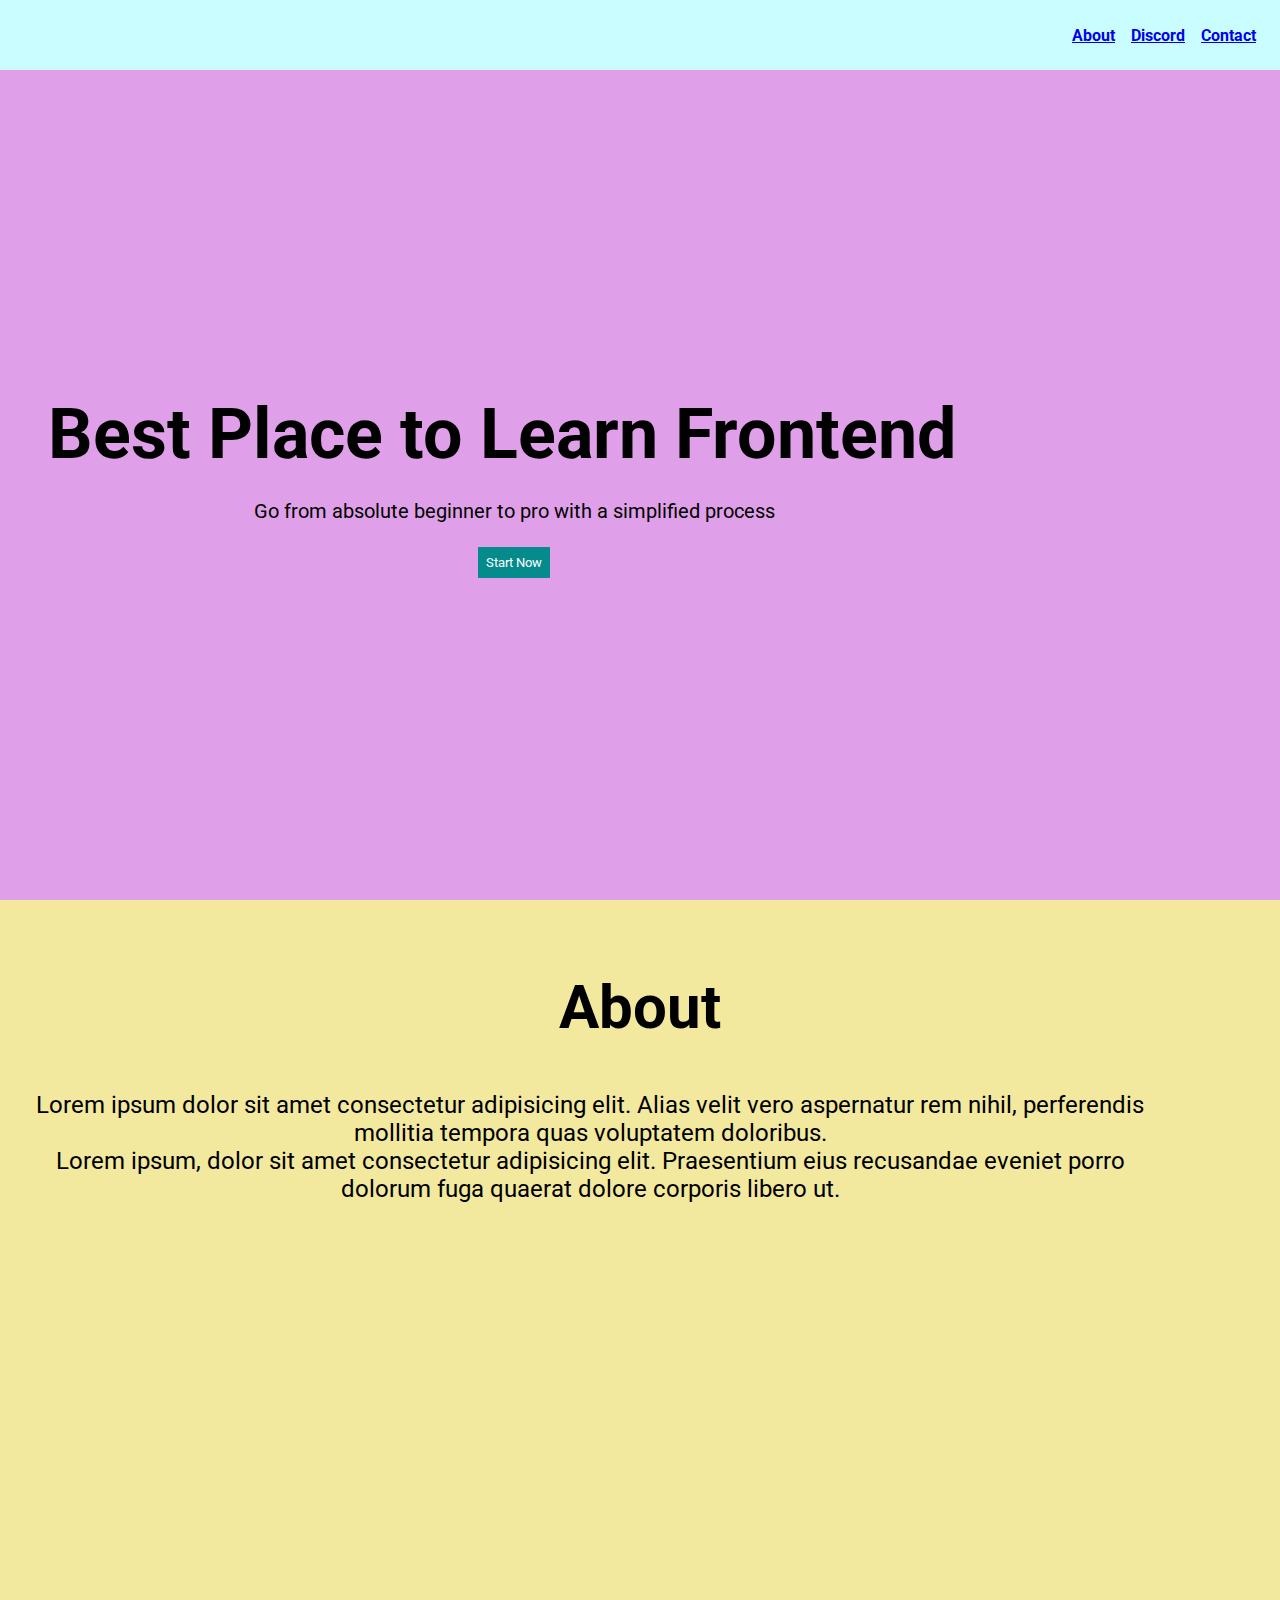
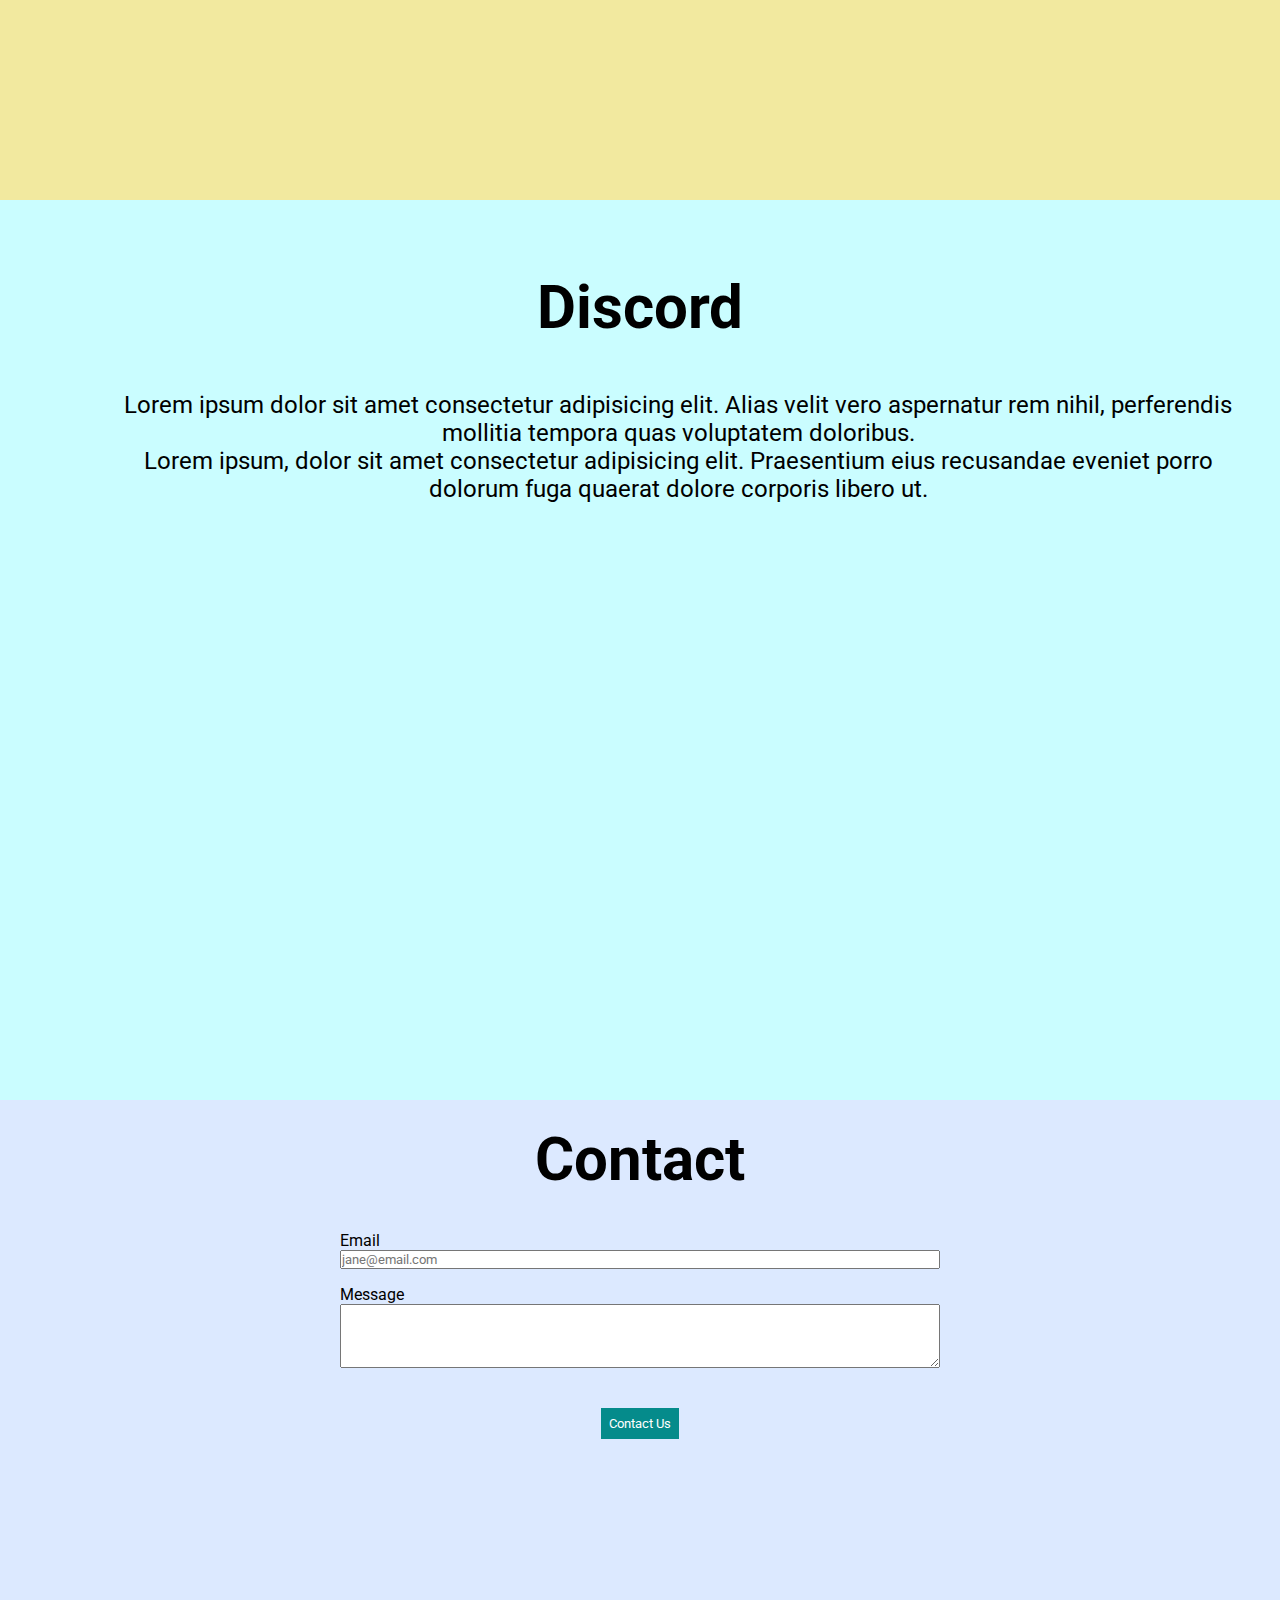
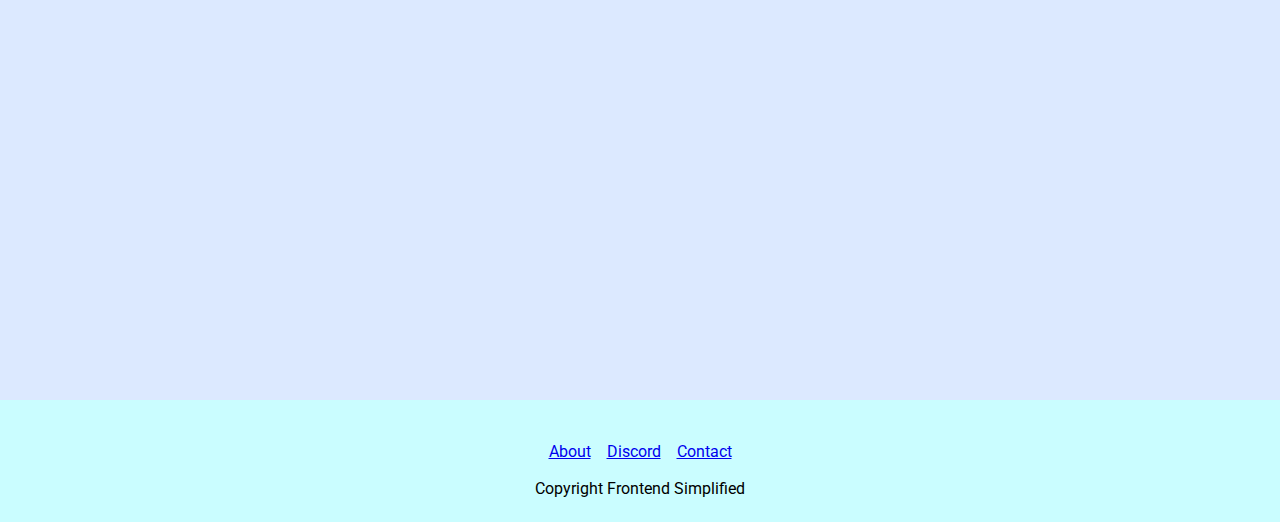
==== index.html @ 06feca34 "push rework of mini project" ====
<!DOCTYPE html>
<html lang="en">
  <head>
    <meta charset="UTF-8" />
    <meta name="viewport" content="width=device-width, initial-scale=1.0" />
    <title>Document</title>
   <link rel="stylesheet" href="style.css">
   <link rel="preconnect" href="https://fonts.googleapis.com" />
   <link rel="preconnect" href="https://fonts.gstatic.com" crossorigin />
   <link
     href="https://fonts.googleapis.com/css2?family=Roboto:ital,wght@0,100;0,300;0,400;0,500;0,700;0,900;1,100;1,300;1,400;1,500;1,700;1,900&display=swap"
     rel="stylesheet" />
  </head>
  <body>
    <section>
      <nav>
        <img src="./assets/FES.svg" alt="" class="logo"/>
        <ul class="ul">
          <li class="li"><a href="#about">About</a></li>
          <li class="li"><a href="#discord">Discord</a></li>
          <li class="li"><a href="#contact">Contact</a></li>
        </ul>
      </nav>

      <header id="header">
        <div class="row">
        <h1 class="h1">Best Place to Learn Frontend</h1>        
        <div class="home__description">
          <p class="subheader">Go from absolute beginner to pro with a simplified process</p>
          <button class="home__description--button">Start Now</button>
        </div>
      </div>
        <figure class="img__wrapper">
          <img src="../assets/laptop.png" alt=""  class="img__1"/>
        </figure>
      </header>
    </section>

    <main>
      <section id="about">
        <h2 class="h2">About</h2>
        <div class="about__row">
        <div class="section__description" >
        <div class="section__description--wrapper">
          <p class="section__description--para" >
            Lorem ipsum dolor sit amet consectetur adipisicing elit. Alias velit vero aspernatur rem nihil, perferendis mollitia tempora quas voluptatem doloribus.
          </p>
          <p class="section__description--para">
           Lorem ipsum, dolor sit amet consectetur adipisicing elit. Praesentium eius recusandae eveniet porro dolorum fuga quaerat dolore corporis libero ut.
          </p>
        </div>
      </div>
          <figure class="img__wrapper">
           <img src="../assets/about.jpg" alt="" class="about__img--wrapper" >
          </figure>  
        </div>
      </div>
      </section>

    <section id="discord">  
      <h2 class="h2">Discord</h2>
      <div class="discord__description">
      <figure class="img__wrapper">
        <img src="./assets/discord.png" alt="" class="discord__img">
      </figure>
      <div class="section__description">
        <p class="section__description--para">
         Lorem ipsum dolor sit amet consectetur adipisicing elit. Alias velit vero aspernatur rem nihil, perferendis mollitia tempora quas voluptatem doloribus.
       </p>
       <p class="section__description--para">
         Lorem ipsum, dolor sit amet consectetur adipisicing elit. Praesentium eius recusandae eveniet porro dolorum fuga quaerat dolore corporis libero ut.
       </p>
      </div>
  </div>
    </section>

    <section id="contact">
      <h2 class="h2">Contact</h2>

    <div class="form">
      <form action="">
        <div class="email">
         <span>Email</span>
         <input type="email" placeholder="jane@email.com">
        </div>
        <div class="message">
         <span>Message</span>
         <textarea name="message" id="message"></textarea> 
        </div> 
      </form>
    </div>
    <div class="button">
    <button class="contact__button">
      Contact Us
    </button>
  </div>
  </div>
    </section>
    </main>
  
  <Footer>
    <div class="footer">
    <img src="../assets/fes.svg" alt="" class="footer__logo"/>
    <ul class="footer__link">
      <li class="li"><a href="#about">About</a></li>
      <li class="li"><a href="#discord">Discord</a></li>
      <li class="li"><a href="#contact">Contact</a></li>
    </ul>
    <p>Copyright Frontend Simplified</p>
  </div>
  </Footer>
  </body>
</html>
---- style.css ----
* {
  padding: 0;
  margin: 0;
  box-sizing: border-box;
  font-family: "Roboto", san-serif;
}

/*

NAV

*/

nav {
  width: auto;
  height: 70px;
  display: flex;
  justify-content: space-between;
  padding: 0 16px;
  background-color: #cafdff;
}
.logo {
  width: 300px;
}
.ul {
  display: flex;
  font-size: 16px;
  font-weight: bold;
  align-items: center;
}

.li {
  padding: 0 8px;
  list-style-type: none;
  color: rgb(0, 0, 0);
 }

/*

HEADER

*/

header {
  background-color: rgb(224, 160, 233);
  height: calc(100vh - 70px);
  padding: 24px 24px;
  display: flex;
}

  .img__wrapper {
  padding-left: 16px;
  display: flex;
  align-items: center;
  justify-content: center;
  }

  .h1 {
    font-size: 70px;
    padding: 0 24px 24px 24px;
  }

  .subheader {
    font-size: 20px;
    font-weight: 400;
    padding: 0 0 24px 24px;
  }

  .home__description {
  display: flex;
  flex-direction: column;
  align-items: center;
  text-align: center;
}

  .home__description--button {
    color: white;
    background-color: rgb(5, 139, 139);
    padding: 8px;
    border: none;
    cursor: pointer;
    margin-left: 24px;
  }

.row {
  display: flex;
  flex-direction: column;
  justify-content: center;
  align-items: center;
}

.img__1 {
  width: 75%;
}

/*

About

*/

#about {
  padding: 48px 0;
  background-color: #f2e99f;
  height: 100vh;
}

.h2 {
  font-size: 60px;
  text-align: center;
  padding: 24px;
}

.about__row {
  display: flex;
  justify-content: center;
  align-items: center;
}

.section__description {
 text-align: center;
 margin: 24px 32px;
}

.section__text--wrapper {
  width: 60%;
  display: flex;
  flex-direction: column;
  align-items: center;
  justify-content: center;
}

.section__description--para {
  font-size: 24px;
  font-weight: 400;
  
}

.about__img--wrapper {
  width: 75%;
  padding: 24px 24px 24px 60px;
  display: flex;
}


/*

Discord

*/

#discord {
    padding: 48px 0;
    background-color: #cafdff;
    height: 100vh;
  }


  .discord__description {
    display: flex;
    align-items: center;
    justify-content: center;
  }

  .discord__img {
    width:70%;
    padding: 60px 0px 0px 60px;
  display: flex;
  justify-content: center;
  align-items: center;
  }

  .discord__text {
    padding: 24px 0;
    font-size: 20px;
  }

/*

Contact

*/

#contact {
   background-color:  #dce9ff;
   height: 100vh;
  }

  .form {
  width: 100%;
  max-width: 600px;
  display: flex;
  flex-direction: column; 
  margin: 0 auto;
  padding: 12px 0 24px 0;
  }

  .input, textarea {
    display: flex;
    flex-direction: column;
    align-items: center;
    justify-content: center;
    padding: 16px 0;
  }

  .button {
    display: flex;
    justify-content: center;
    align-items: center;
  }

  .contact__button {
    color: white;
    background-color: rgb(5, 139, 139);
    padding: 8px;
    border: none;
    cursor: pointer;
  }     

  .email {
    display: flex;
    flex-direction: column;
    margin-bottom: 16px;
  }
  
  .message {
    display: flex;
    flex-direction: column;
    margin-bottom: 16px;
  }



/*

Footer

*/

  .footer {
    background-color: #cafdff;
    height: 100%;
    display: flex;
    flex-direction: column;
    align-items: center;justify-content: center;
    padding: 24px 0;
  }
  .footer__logo {
    align-items: center;
    width: 300px;
  }

  .footer__link {
    display: flex;
    align-items: center;
    padding: 18px 0;
  }

/* SMALL PHONES, TABLETS, LARGE SMARTPHONES*/

@media (max-width: 728px) {

  #header {
    display: flex;
    flex-direction: column;
  }
  
  .row {
    display: flex;
    flex-direction: column;
    align-items: center;
    justify-content: center;
  }

  .home__description {
    margin-bottom: 24px;
    display: flex;
    flex-direction: column;
    align-items: center;
  }

  .home__desription--button {
    max-width: 24px;
  }

  .h1 {
    text-align: center;
    font-size: 60px;
  }

  .subheader {
    text-align: center;
    font-size: 28px;
  }

  ul{
    display: none;
  }     

  .section__description {
    flex-direction: column;
  }

  .section__description--wrapper {
    width: 100%;
  }

  .about__row {
    display: flex;
    flex-direction: column;
    justify-content: center;
    align-items: center;
  }

  .about__img--wrapper {
    width: 70%;
    display: flex;
    justify-content: center;
  }

  .discord__description {
    display: flex;
    flex-direction: column-reverse;
    align-items: center;
    justify-content: center;
  }

  .footer {
    padding: 48px 24px;
  }

  .footer__logo {
    max-width: 360px;
  }

  .footer__link {
    padding: 12px 4px;
    font-size: 18px;
    margin-bottom: 24px;
  }

  .footer__links {
    margin-bottom: 24px;
  }
}
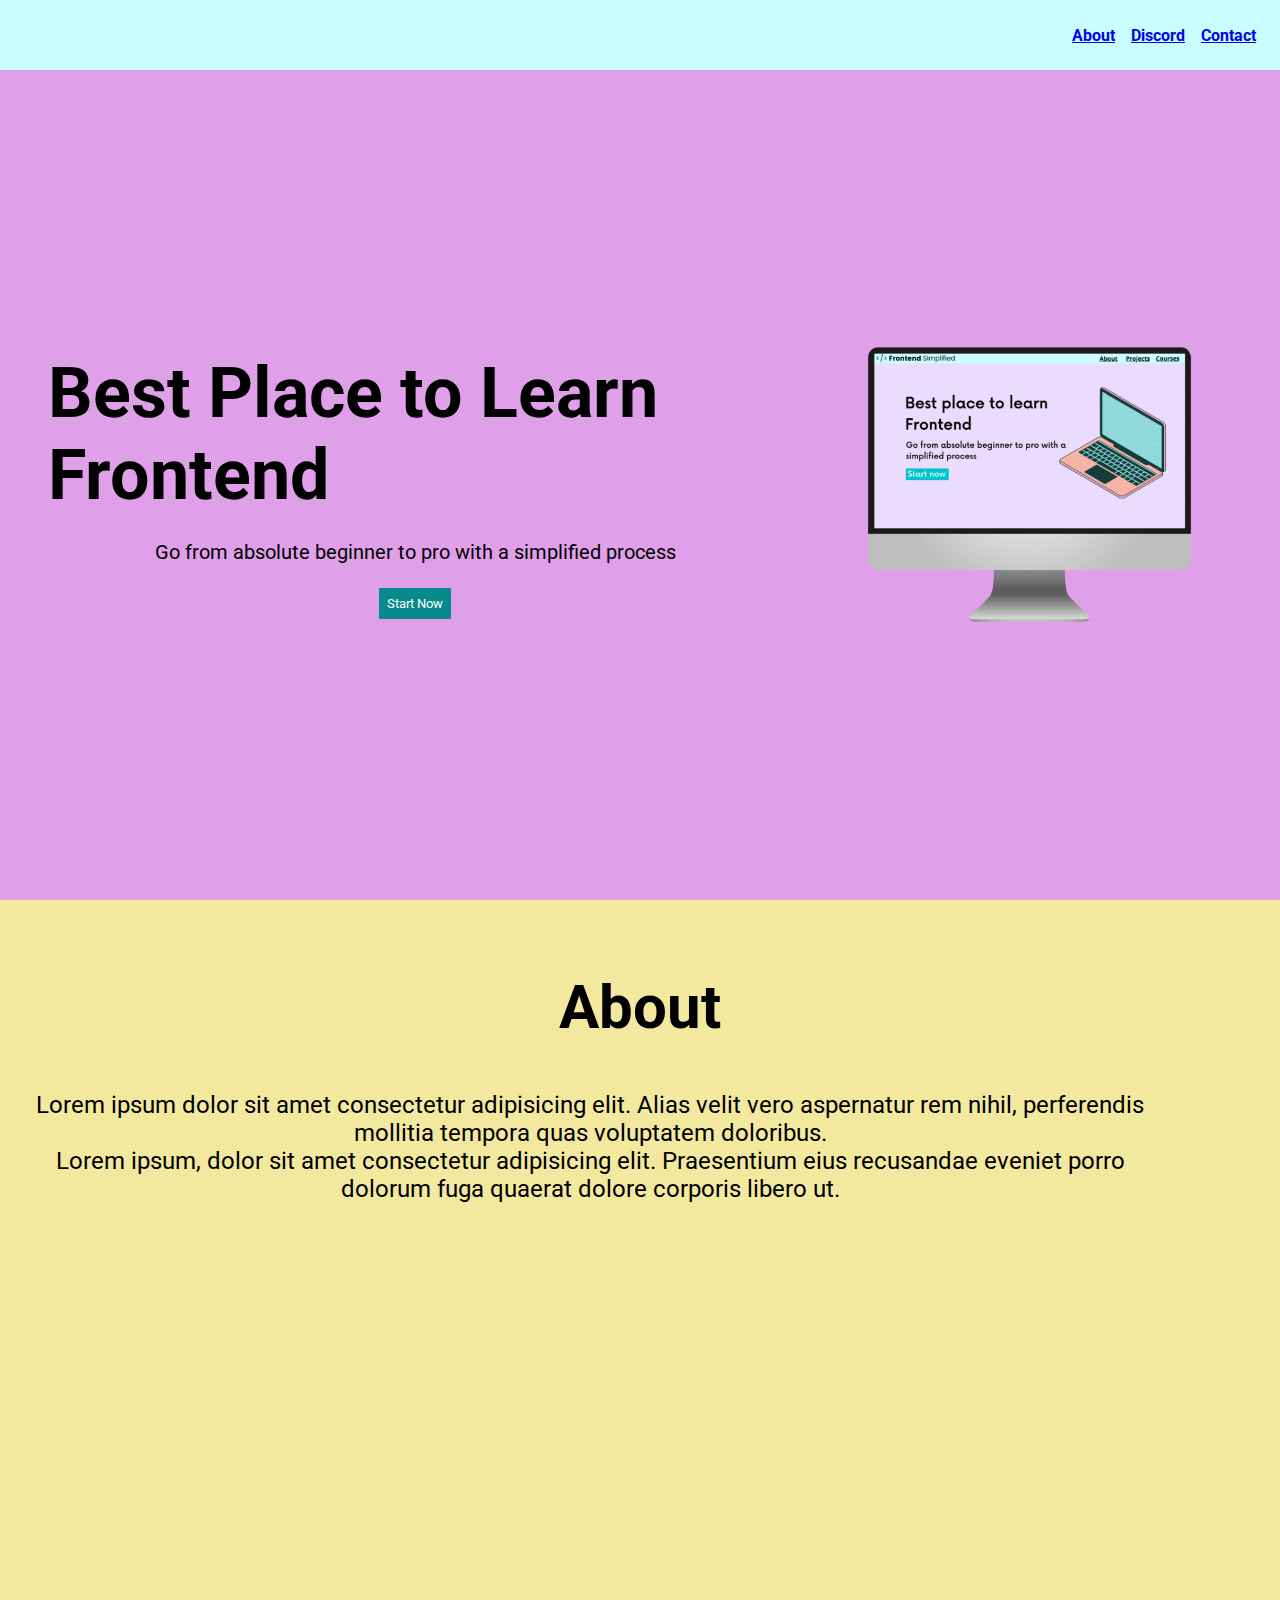
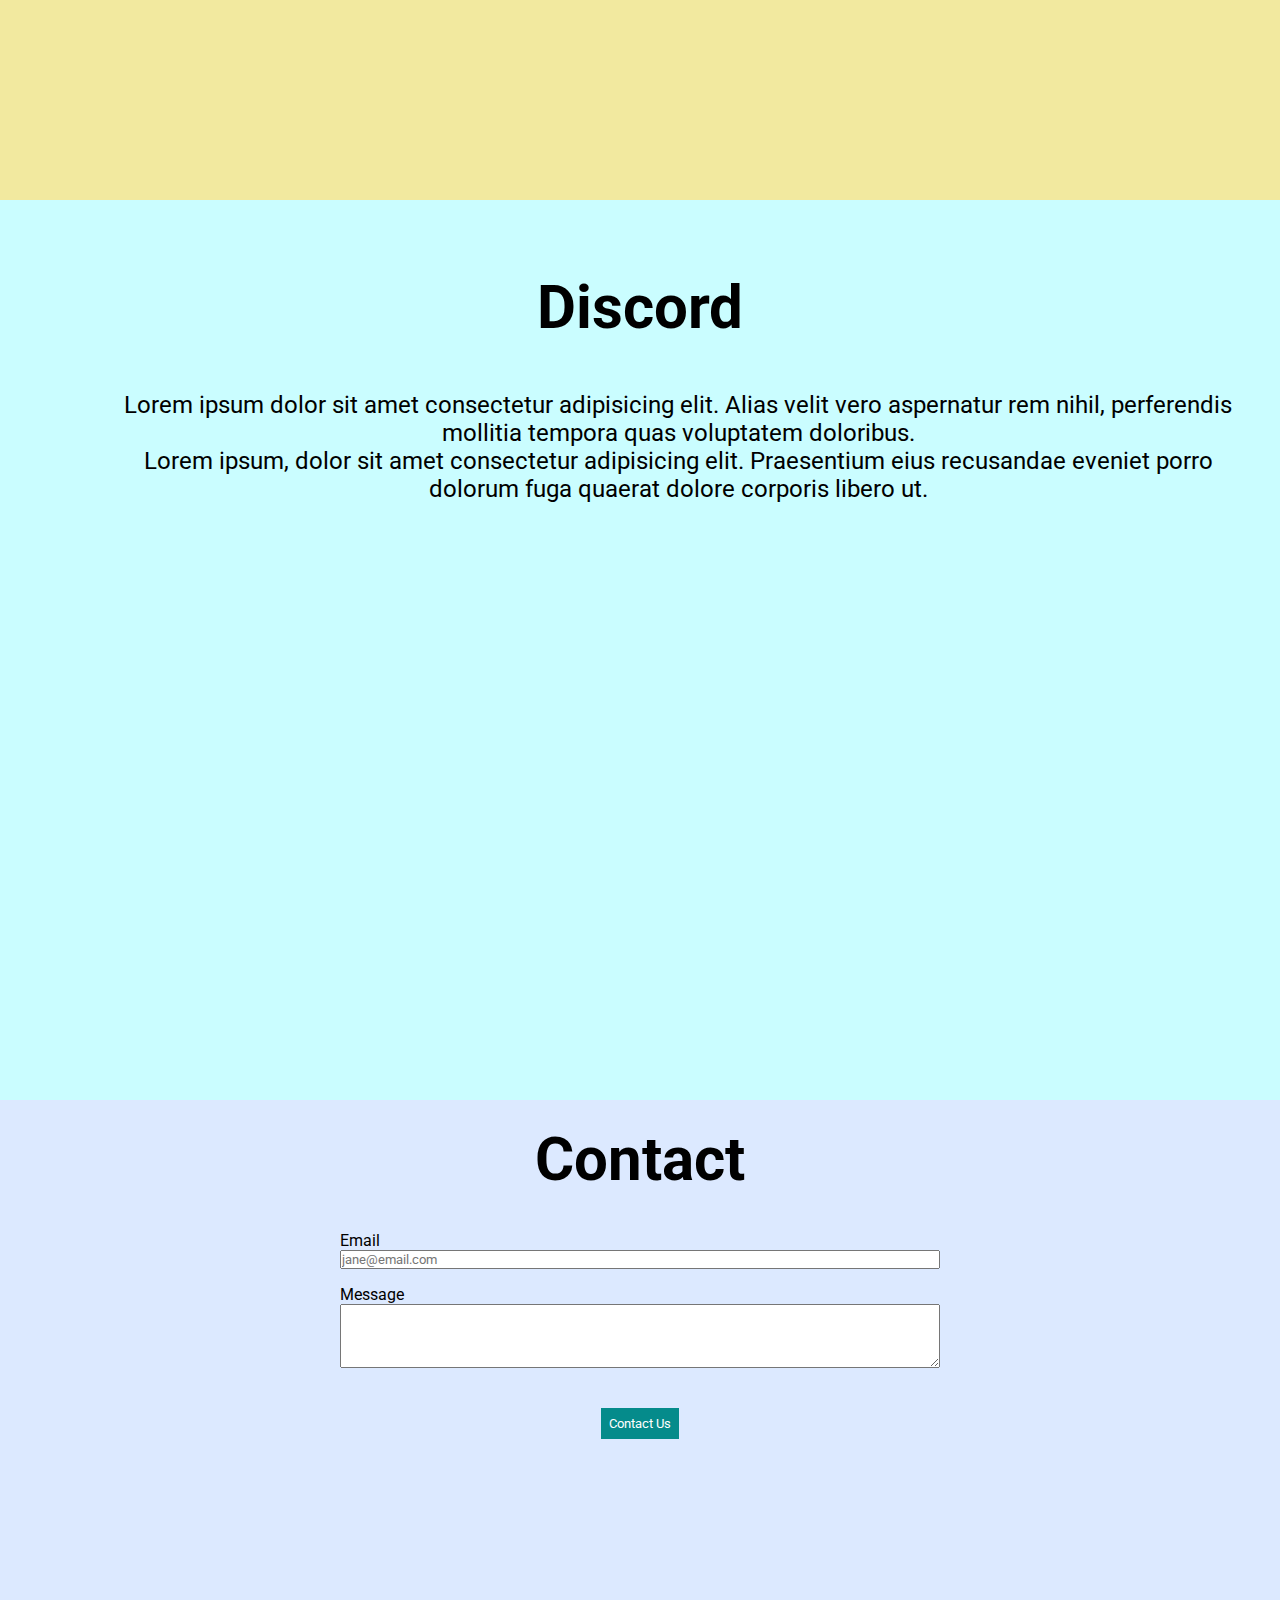
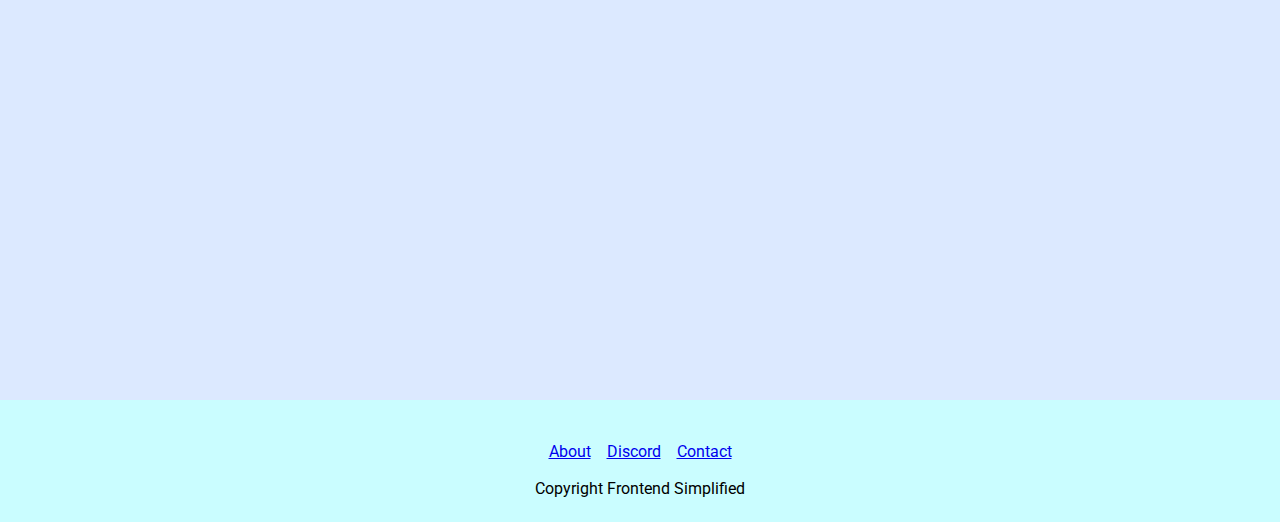
==== commit e85e9d01: "corrected images" ====
--- a/index.html
+++ b/index.html
@@ -31,7 +31,7 @@
         </div>
       </div>
         <figure class="img__wrapper">
-          <img src="../assets/laptop.png" alt=""  class="img__1"/>
+          <img src="./Assets/laptop.png" alt=""  class="img__1"/>
         </figure>
       </header>
     </section>
@@ -100,7 +100,7 @@
   
   <Footer>
     <div class="footer">
-    <img src="../assets/fes.svg" alt="" class="footer__logo"/>
+    <img src="./assets/fes.svg" alt="" class="footer__logo"/>
     <ul class="footer__link">
       <li class="li"><a href="#about">About</a></li>
       <li class="li"><a href="#discord">Discord</a></li>
--- a/style.css
+++ b/style.css
@@ -137,7 +137,7 @@
 }
 
 .about__img--wrapper {
-  width: 75%;
+  width: 95%;
   padding: 24px 24px 24px 60px;
   display: flex;
 }
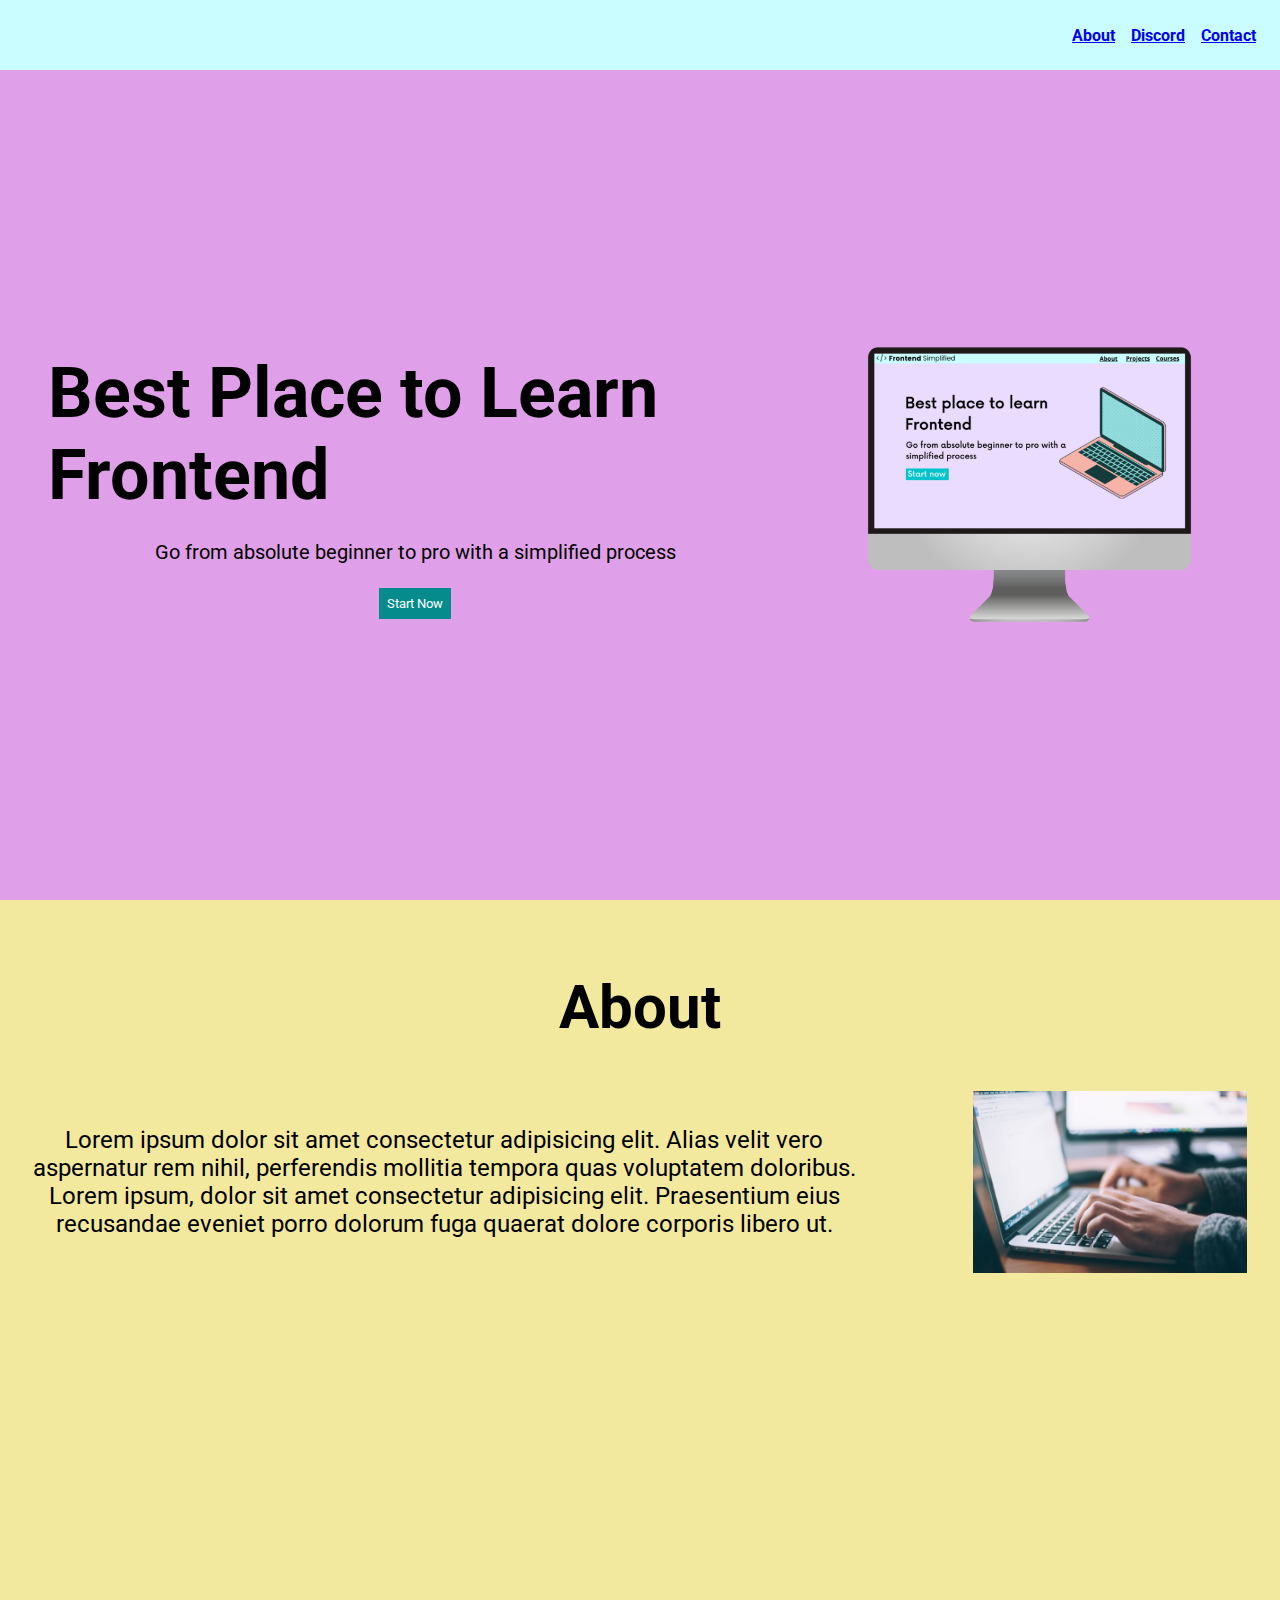
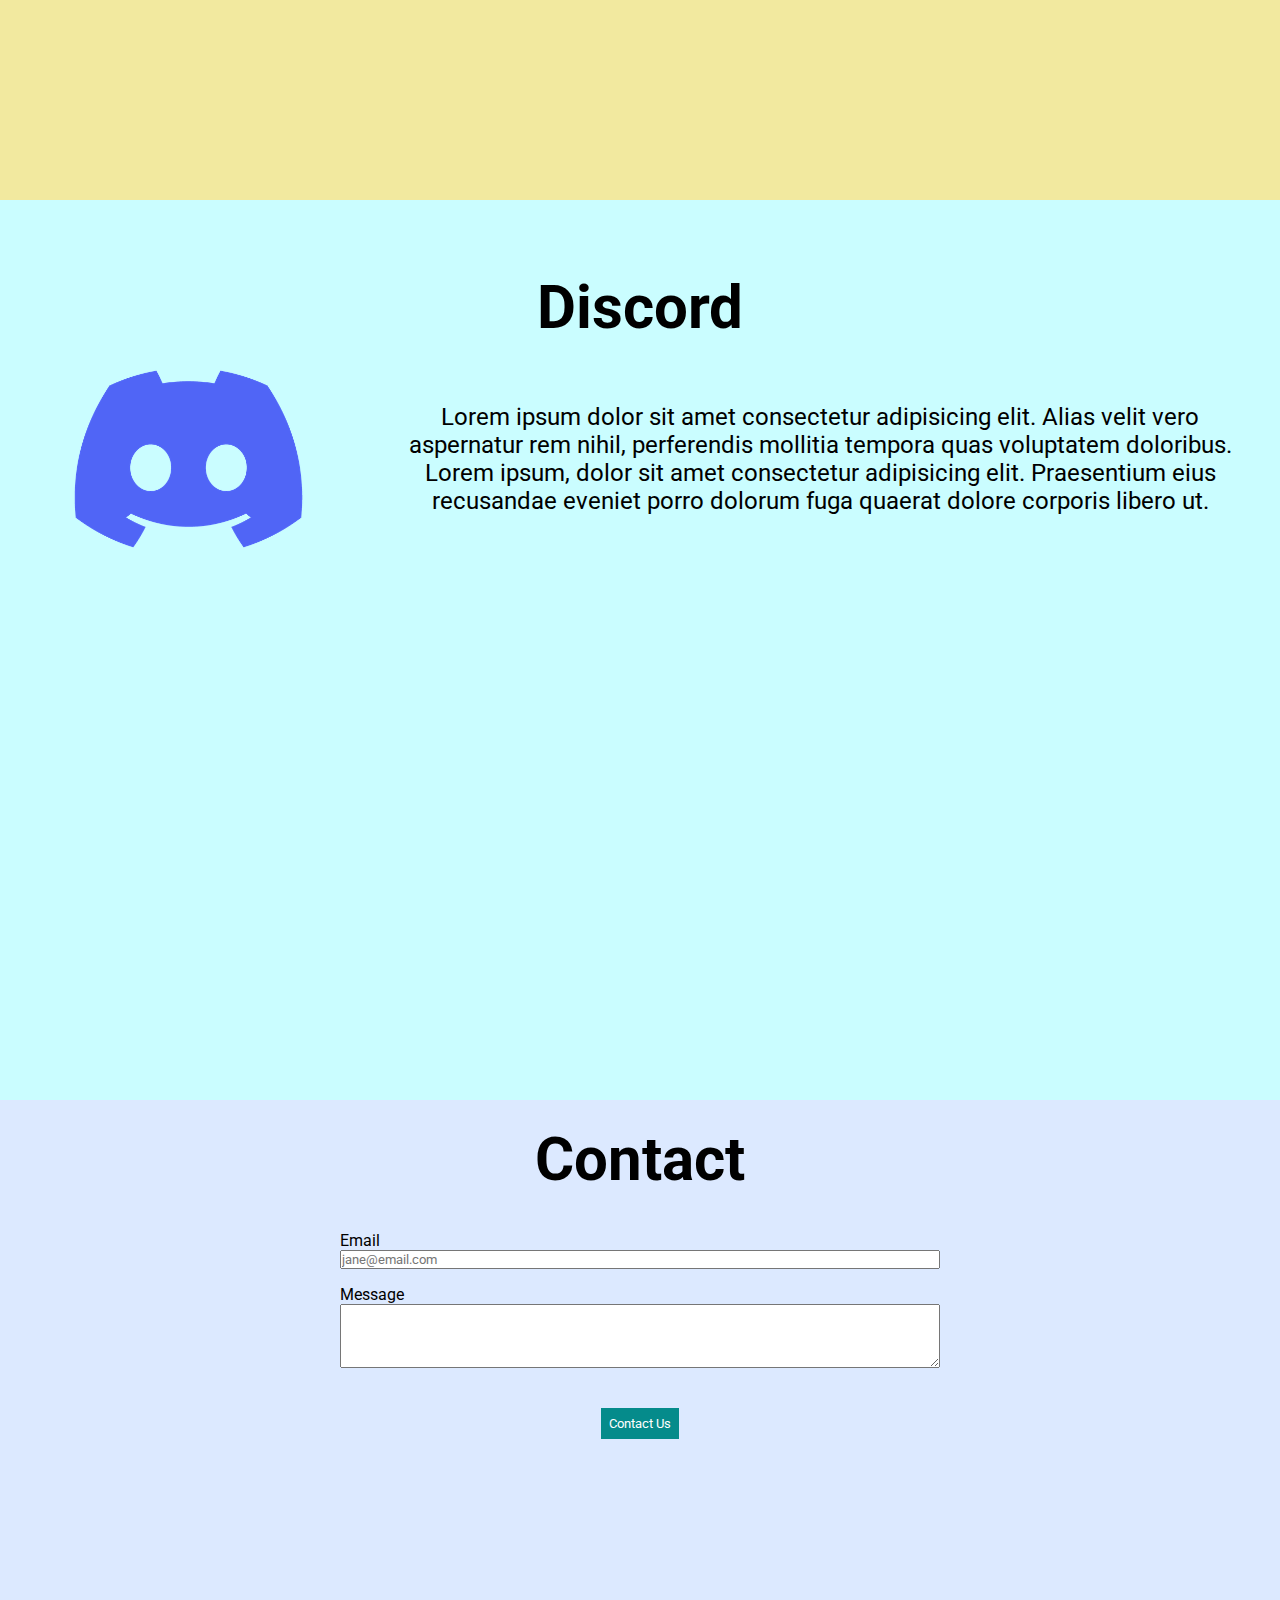
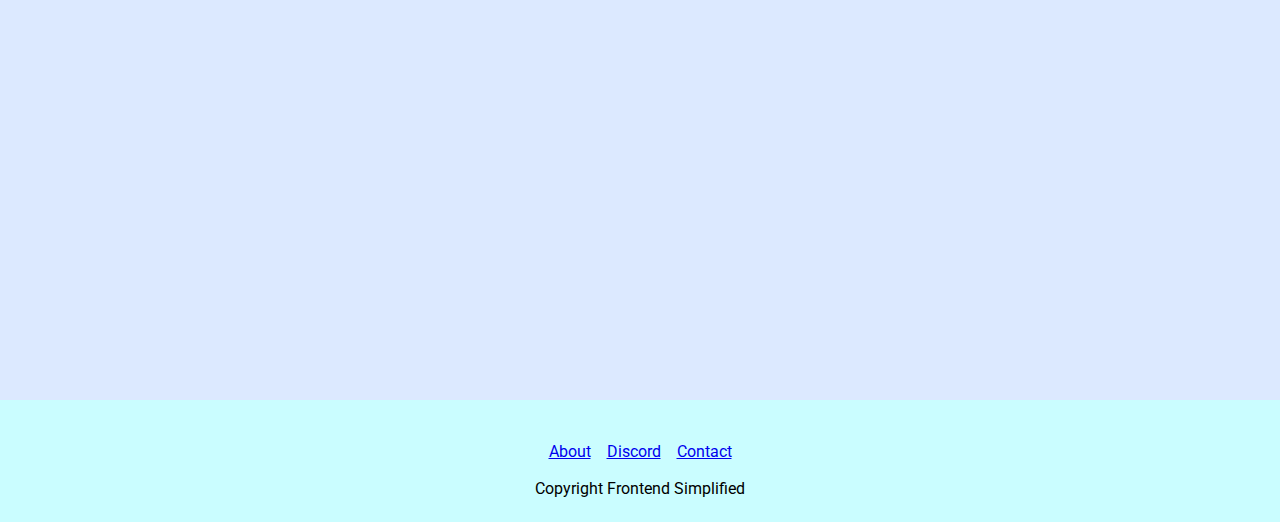
==== commit 455e0607: "Corrections for images" ====
--- a/index.html
+++ b/index.html
@@ -51,7 +51,7 @@
         </div>
       </div>
           <figure class="img__wrapper">
-           <img src="../assets/about.jpg" alt="" class="about__img--wrapper" >
+           <img src="./Assets/about.jpg" alt="" class="about__img--wrapper" >
           </figure>  
         </div>
       </div>
@@ -61,7 +61,7 @@
       <h2 class="h2">Discord</h2>
       <div class="discord__description">
       <figure class="img__wrapper">
-        <img src="./assets/discord.png" alt="" class="discord__img">
+        <img src="./Assets/discord.png" alt="" class="discord__img">
       </figure>
       <div class="section__description">
         <p class="section__description--para">
--- a/style.css
+++ b/style.css
@@ -163,11 +163,10 @@
   }
 
   .discord__img {
-    width:70%;
-    padding: 60px 0px 0px 60px;
-  display: flex;
-  justify-content: center;
-  align-items: center;
+    width:95%;
+    display: flex;
+    justify-content: center;
+    align-items: center;
   }
 
   .discord__text {
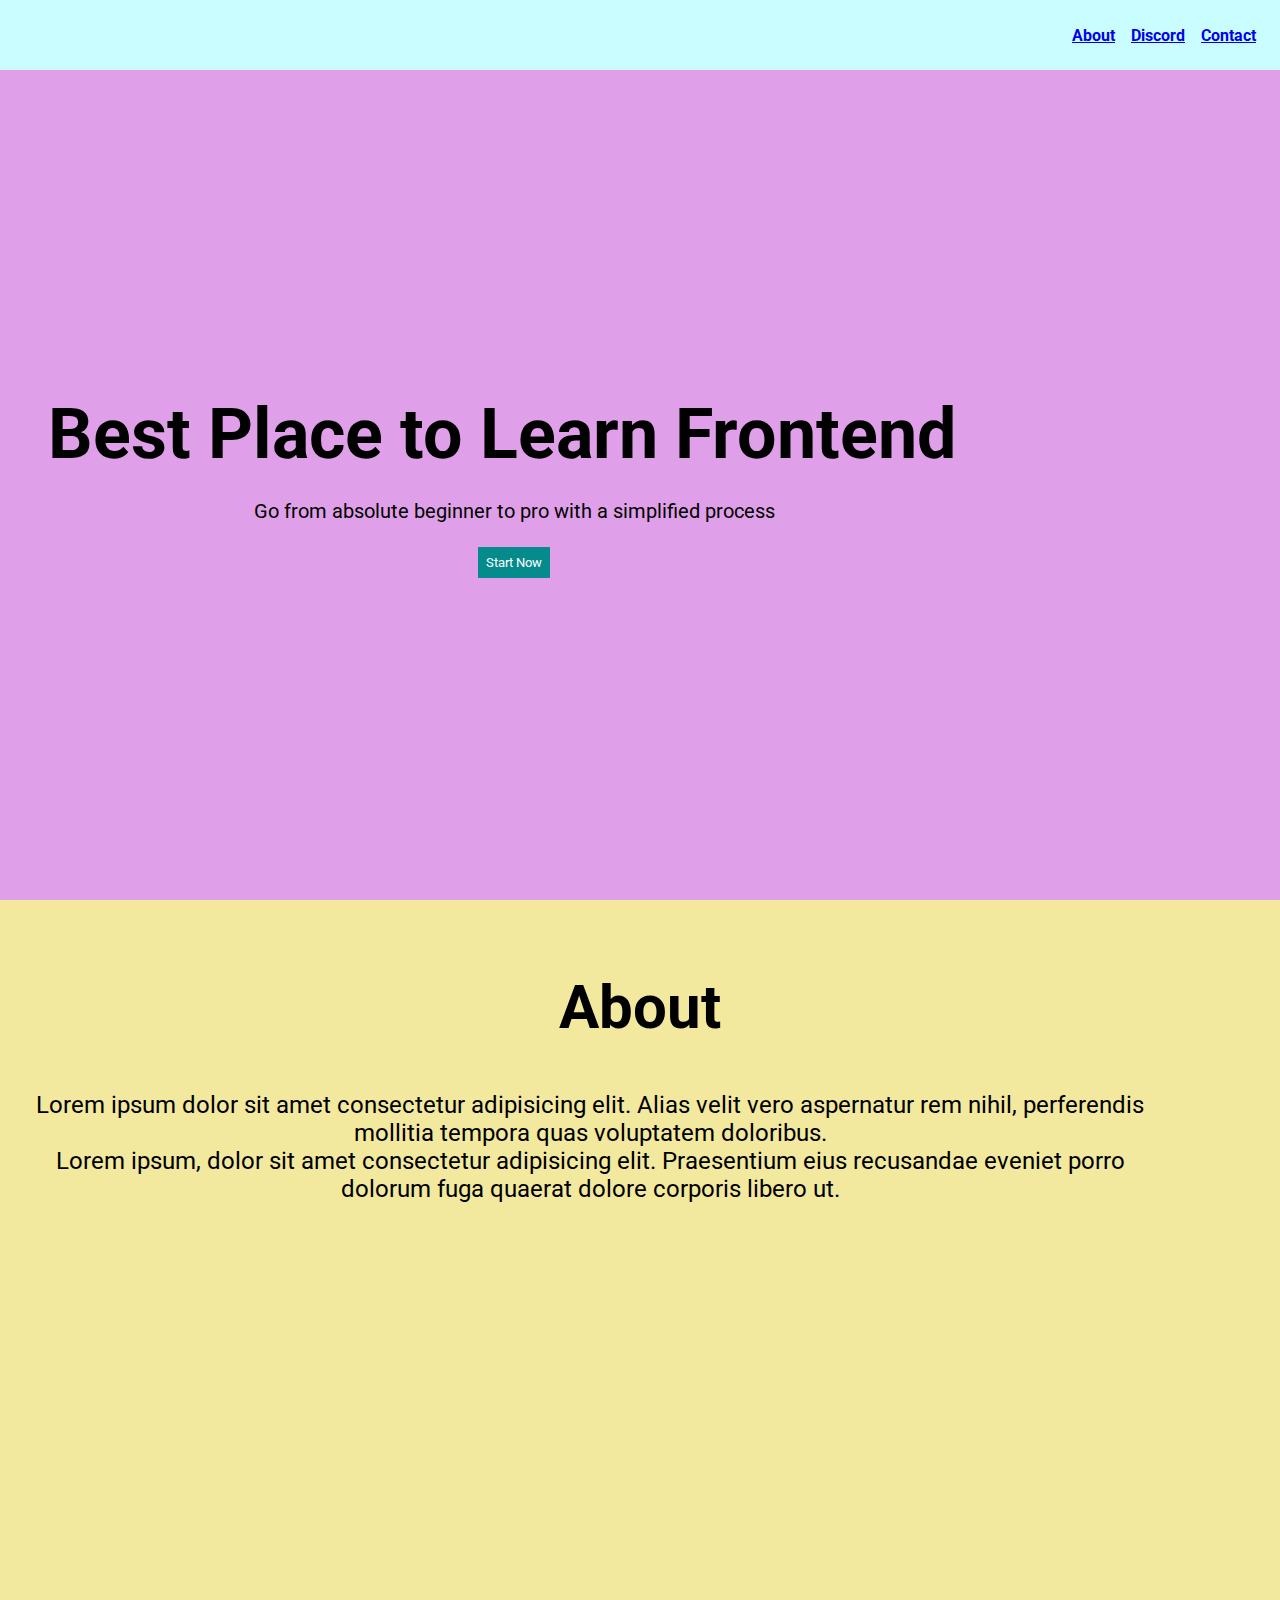
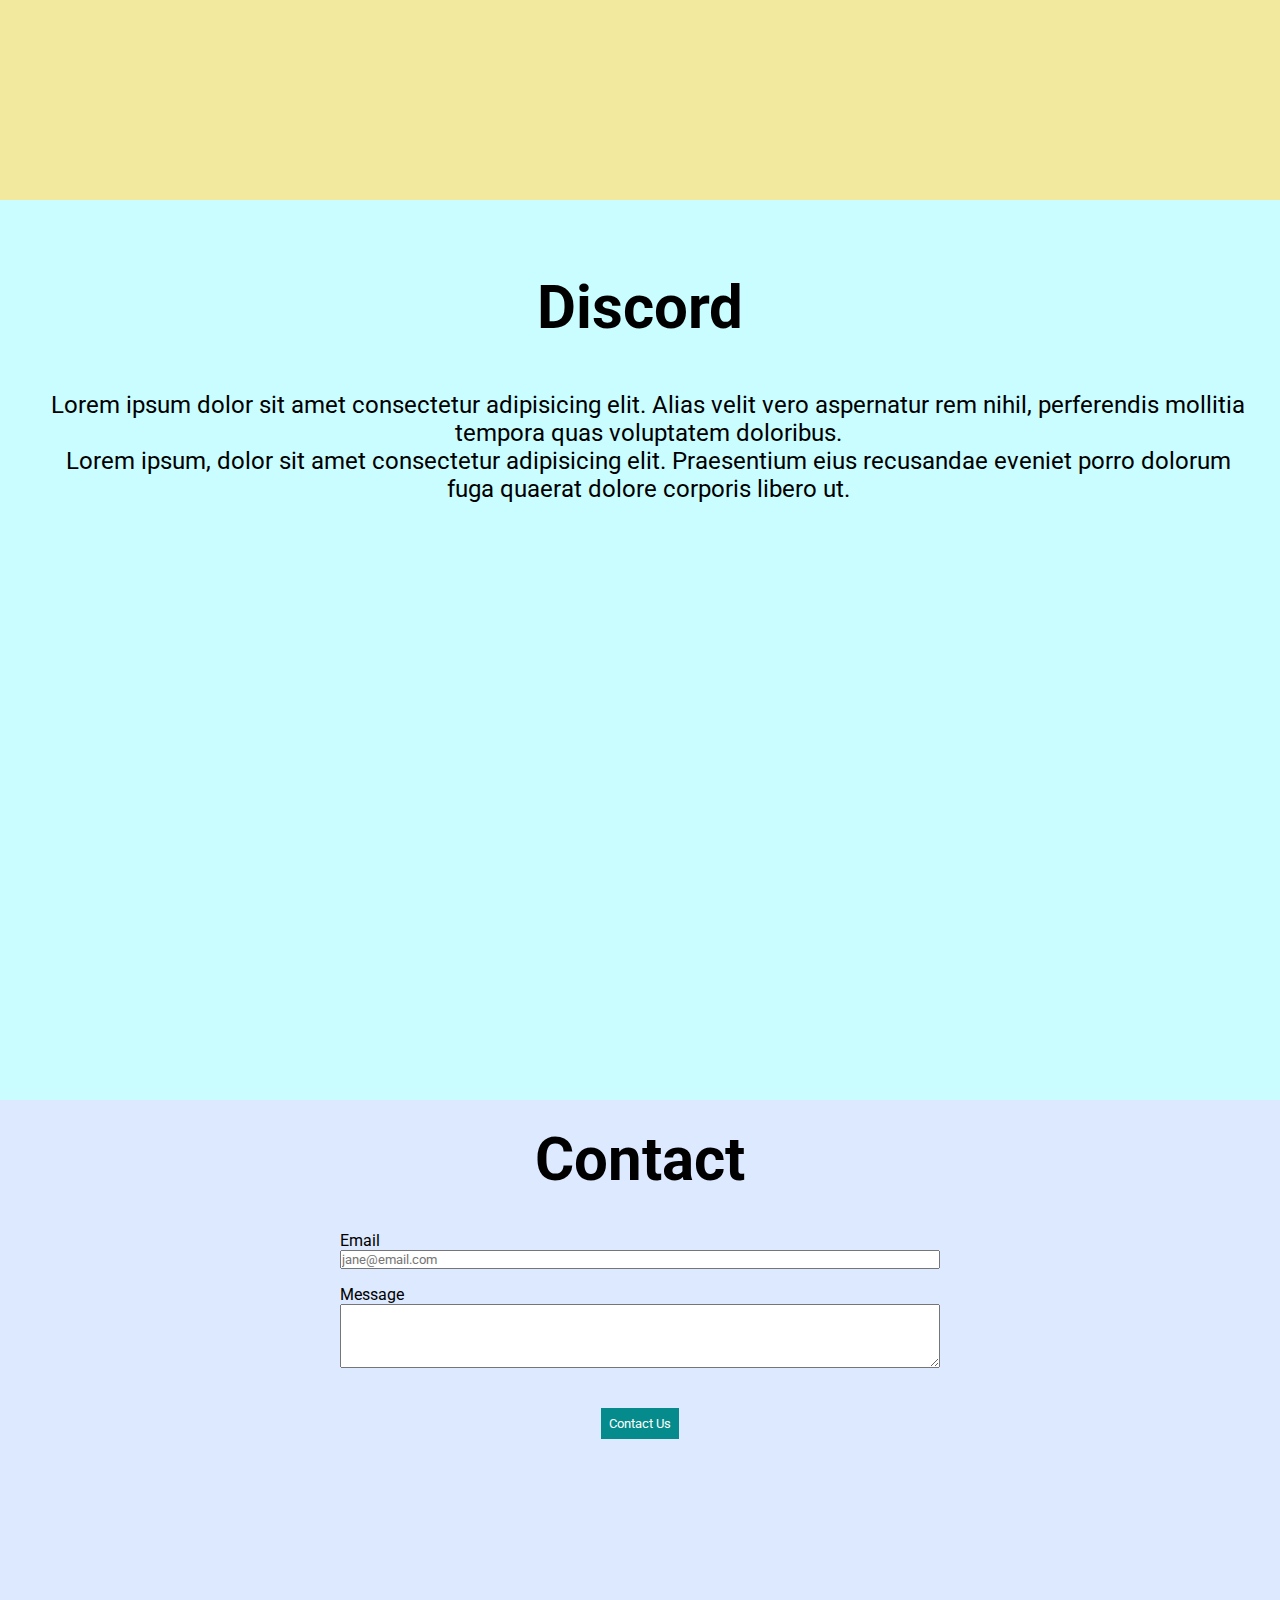
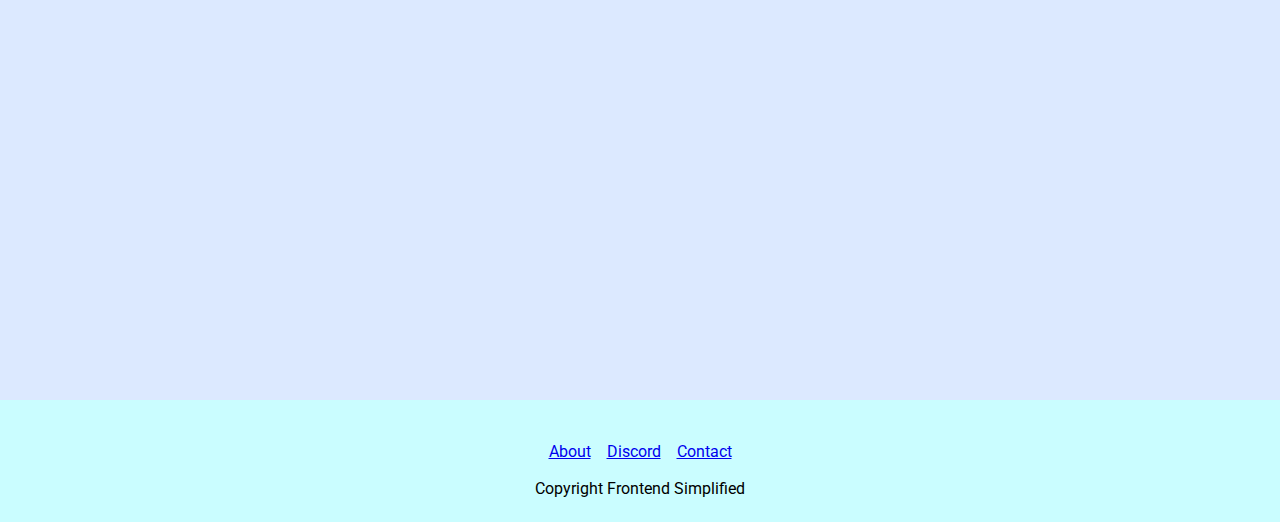
==== commit a567dc4e: "Changes Assets to assets" ====
--- a/index.html
+++ b/index.html
@@ -31,7 +31,7 @@
         </div>
       </div>
         <figure class="img__wrapper">
-          <img src="./Assets/laptop.png" alt=""  class="img__1"/>
+          <img src="./assets/laptop.png" alt=""  class="img__1"/>
         </figure>
       </header>
     </section>
@@ -51,7 +51,7 @@
         </div>
       </div>
           <figure class="img__wrapper">
-           <img src="./Assets/about.jpg" alt="" class="about__img--wrapper" >
+           <img src="./assets/about.jpg" alt="" class="about__img--wrapper" >
           </figure>  
         </div>
       </div>
@@ -61,7 +61,7 @@
       <h2 class="h2">Discord</h2>
       <div class="discord__description">
       <figure class="img__wrapper">
-        <img src="./Assets/discord.png" alt="" class="discord__img">
+        <img src="./assets/discord.png" alt="" class="discord__img">
       </figure>
       <div class="section__description">
         <p class="section__description--para">
